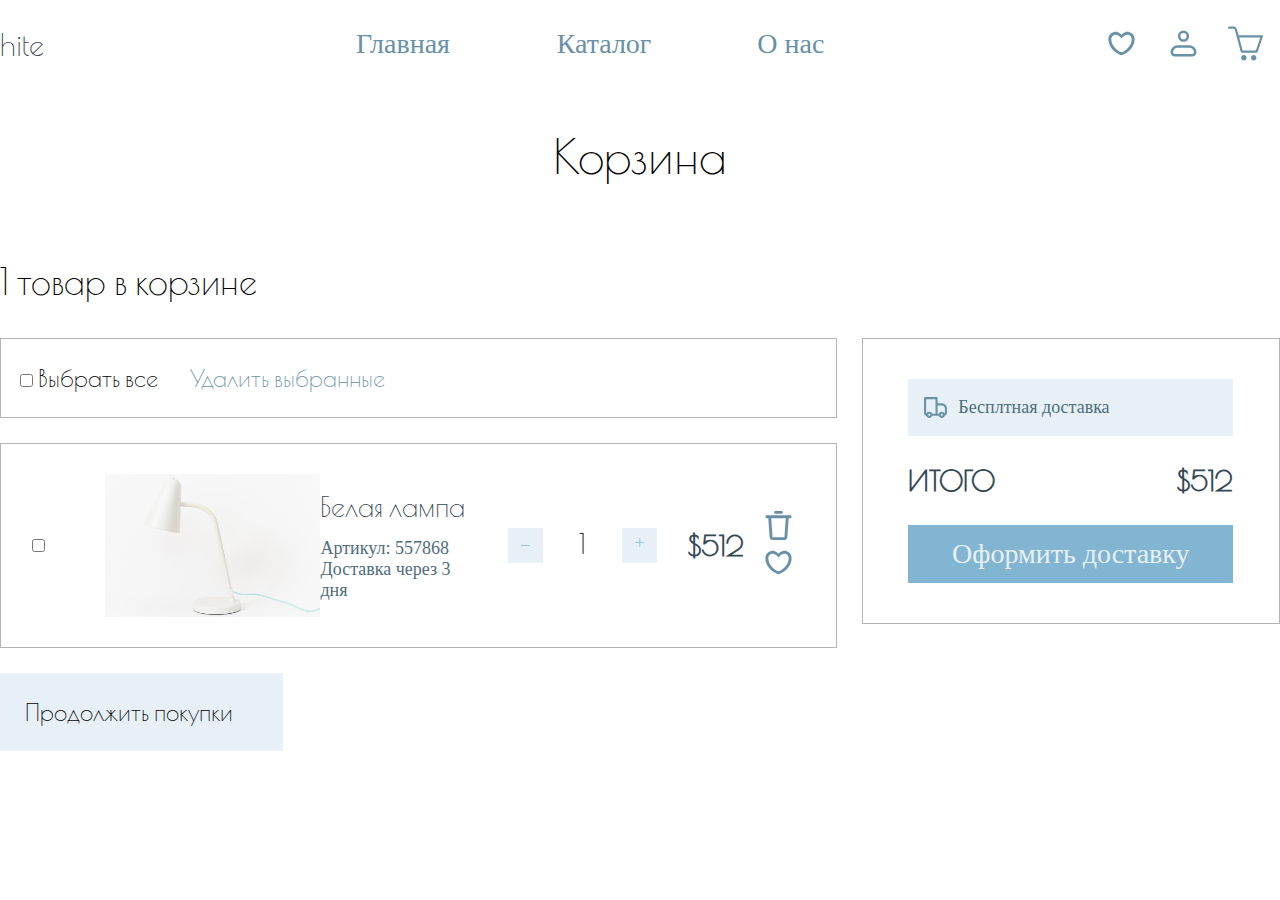
==== basket.html @ a2c5db3a "grid-page" ====
<!DOCTYPE html>
<html lang="en">
<head>
    <meta charset="UTF-8">
    <meta http-equiv="X-UA-Compatible" content="IE=edge">
    <meta name="viewport" content="width=device-width, initial-scale=1.0">
    <title>Корзина товаров - hite</title>
    <link rel="stylesheet" href="styles/basket.css">
    <link rel="preconnect" href="https://fonts.googleapis.com">
    <link rel="preconnect" href="https://fonts.gstatic.com" crossorigin>
    <link href="https://fonts.googleapis.com/css2?family=Poiret+One&display=swap" rel="stylesheet">
    <link rel="preconnect" href="https://fonts.googleapis.com">
    <link rel="preconnect" href="https://fonts.gstatic.com" crossorigin>
    <link href="https://fonts.googleapis.com/css2?family=Open+Sans:ital,wght@0,300..800;1,300..800&family=Poiret+One&display=swap" rel="stylesheet">
</head>
<body>
    <header class="header">
        <div class="header-logo">hite</div>
        <nav class="nav">
            <ul class="nav-list list">
                <li class="nav-list-item list-row"><a  class="link" href="/index.html">Главная</a></li>
                <li class="nav-list-item list-row"><a class="link" href="">Каталог</a></li>
                <li class="nav-list-item list-row"><a class="link" href="">О нас</a></li>
            </ul>
        </nav>
        <div class="header-actions">
            <ul class="actions-list">
                <li class="actions-list-item"><a href="" class="link favorite">
                    <svg xmlns="http://www.w3.org/2000/svg" width="35" height="35" viewBox="0 0 35 35" fill="none">
                        <path fill-rule="evenodd" clip-rule="evenodd" d="M17.5 29.1668C14.2844 28.4668 4.375 22.9835 4.375 13.1252C4.375 11.5948 4.85652 10.1032 5.75136 8.86165C6.6462 7.62013 7.90898 6.69163 9.36084 6.20768C10.8127 5.72373 12.38 5.70885 13.8408 6.16517C15.3016 6.62148 16.5818 7.52585 17.5 8.75016C18.4182 7.52585 19.6984 6.62148 21.1592 6.16517C22.62 5.70885 24.1873 5.72373 25.6392 6.20768C27.091 6.69163 28.3538 7.62013 29.2486 8.86165C30.1435 10.1032 30.625 11.5948 30.625 13.1252C30.625 22.9835 20.7156 28.4668 17.5 29.1668ZM17.5 26.2502C22.05 24.8939 27.7083 19.2429 27.7083 13.1252C27.7083 11.9648 27.2474 10.852 26.4269 10.0316C25.6065 9.2111 24.4937 8.75016 23.3333 8.75016C21.4302 8.75016 19.4862 9.96495 17.5 12.396C15.5138 9.96495 13.5698 8.75016 11.6667 8.75016C10.5063 8.75016 9.39355 9.2111 8.57307 10.0316C7.7526 10.852 7.29167 11.9648 7.29167 13.1252C7.29167 19.2429 12.95 24.8939 17.5 26.2502Z" fill="#6891A7"/>
                    </svg>
                </a>
            </li>
                <li class="actions-list-item"><a href="" class="link account">
                    <svg xmlns="http://www.w3.org/2000/svg" width="35" height="35" viewBox="0 0 35 35" fill="none">
                        <path d="M5.83337 26.2503C5.83337 24.7032 6.44796 23.2195 7.54192 22.1255C8.63588 21.0316 10.1196 20.417 11.6667 20.417H23.3334C24.8805 20.417 26.3642 21.0316 27.4582 22.1255C28.5521 23.2195 29.1667 24.7032 29.1667 26.2503C29.1667 27.0239 28.8594 27.7657 28.3124 28.3127C27.7655 28.8597 27.0236 29.167 26.25 29.167H8.75004C7.97649 29.167 7.23463 28.8597 6.68765 28.3127C6.14066 27.7657 5.83337 27.0239 5.83337 26.2503Z" stroke="#6891A7" stroke-width="2.5" stroke-linejoin="round"/>
                        <path d="M17.5 14.5835C19.9162 14.5835 21.875 12.6247 21.875 10.2085C21.875 7.79225 19.9162 5.8335 17.5 5.8335C15.0838 5.8335 13.125 7.79225 13.125 10.2085C13.125 12.6247 15.0838 14.5835 17.5 14.5835Z" stroke="#6891A7" stroke-width="2.5"/>
                    </svg>
                </a>
            </li>
                <li class="actions-list-item"><a href="" class="link basket">
                    <svg xmlns="http://www.w3.org/2000/svg" width="35" height="35" viewBox="0 0 35 35" fill="none">
                        <g clip-path="url(#clip0_2789_639)">
                          <path d="M34.7149 9.70694C34.6146 9.56445 34.4815 9.44816 34.3269 9.36785C34.1723 9.28753 34.0006 9.24555 33.8263 9.24544H10.6137L8.8566 3.18607C8.16754 0.800058 6.53016 0.54248 5.8586 0.54248H1.17353C0.573027 0.54248 0.0874023 1.02865 0.0874023 1.62857C0.0874023 2.22849 0.573574 2.71463 1.17349 2.71463H5.85802C6.00622 2.71463 6.45849 2.71463 6.76696 3.78049L12.8116 25.9951C12.9428 26.4638 13.3699 26.7875 13.8572 26.7875H28.6217C29.08 26.7875 29.489 26.5004 29.6438 26.0689L34.8479 10.699C34.9676 10.3659 34.9179 9.99514 34.715 9.70694H34.7149ZM27.8573 24.6159H14.6815L11.2242 11.4182H32.2821L27.8573 24.6159ZM25.7032 28.9887C24.1928 28.9887 22.9689 30.2126 22.9689 31.7231C22.9689 33.2335 24.1928 34.4575 25.7032 34.4575C27.2137 34.4575 28.4376 33.2335 28.4376 31.7231C28.4376 30.2126 27.2137 28.9887 25.7032 28.9887ZM15.8595 28.9887C14.349 28.9887 13.1251 30.2126 13.1251 31.7231C13.1251 33.2335 14.349 34.4575 15.8595 34.4575C17.37 34.4575 18.5939 33.2335 18.5939 31.7231C18.5939 30.2126 17.37 28.9887 15.8595 28.9887Z" fill="#6891A7"/>
                        </g>
                        <defs>
                          <clipPath id="clip0_2789_639">
                            <rect width="35" height="35" fill="white"/>
                          </clipPath>
                        </defs>
                      </svg>
                </a>
            </li>
            </ul>
        </div>
    </header>
    <main class="main">
        <section class="main-section">
            <div class="heading">
                <h2 class="h2">Корзина</h2>
            </div>
            <div class="heading-three">
                <h3 class="h3">1 товар в корзине</h3>
            </div>
            <div class="goods-purshace">
                <div class="item">
                    <div class="goods">
                        <div class="select-goods">
                            <label for="checkbox" class="select-checkbox">
                                <input type="checkbox" class="checkbox" name="checkbox">
                                <span class="check-text">Выбрать все</span>
                            </label>
                            <span class="select-remove check-text">Удалить выбранные</span>
                        </div>
                    </div>
                    <div class="purchase">
                        <input type="checkbox" class="checkbox" name="purchase-check">
                        <div class="purchase-info">
                            <img src="/images/9c5d819b-03a4-4a2d-9604-8553ff12343e1x.png" alt="Белая лампа" class="purchase-img">
                            <div class="info-text">
                                <h4 class="h4">Белая лампа</h4>
                                <span class="s-text">Артикул: 557868 <br /> Доставка через 3 дня</span>
                            </div>
                        </div>
                        <div class="quantity-select">
                            <a href="" class="minus">-</a>
                            <span class="quantity">1</span>
                            <a href="" class="plus">+</a>
                        </div>
                        <div class="price-actions">
                            <div class="price">
                                <p class="bold-text">$512</p>
                            </div>
                            <div class="actions">
                                <a class="delete" aria-label="delete-button">
                                    <svg xmlns="http://www.w3.org/2000/svg" width="35" height="35" viewBox="0 0 35 35" fill="none">
                                        <g clip-path="url(#clip0_736_629)">
                                          <path d="M29.1667 7.2915C29.5534 7.2915 29.9244 7.44515 30.1979 7.71864C30.4714 7.99213 30.625 8.36306 30.625 8.74984C30.625 9.13661 30.4714 9.50754 30.1979 9.78103C29.9244 10.0545 29.5534 10.2082 29.1667 10.2082H27.7083L27.704 10.3117L26.3433 29.3736C26.291 30.1094 25.9617 30.7981 25.4218 31.3009C24.882 31.8037 24.1717 32.0832 23.434 32.0832H11.5646C10.8269 32.0832 10.1166 31.8037 9.57671 31.3009C9.03686 30.7981 8.70759 30.1094 8.65521 29.3736L7.29458 10.3132C7.29237 10.2782 7.2914 10.2432 7.29167 10.2082H5.83333C5.44656 10.2082 5.07563 10.0545 4.80214 9.78103C4.52865 9.50754 4.375 9.13661 4.375 8.74984C4.375 8.36306 4.52865 7.99213 4.80214 7.71864C5.07563 7.44515 5.44656 7.2915 5.83333 7.2915H29.1667ZM24.7873 10.2082H10.2127L11.566 29.1665H23.434L24.7873 10.2082ZM20.4167 2.9165C20.8034 2.9165 21.1744 3.07015 21.4479 3.34364C21.7214 3.61713 21.875 3.98806 21.875 4.37484C21.875 4.76161 21.7214 5.13254 21.4479 5.40603C21.1744 5.67953 20.8034 5.83317 20.4167 5.83317H14.5833C14.1966 5.83317 13.8256 5.67953 13.5521 5.40603C13.2786 5.13254 13.125 4.76161 13.125 4.37484C13.125 3.98806 13.2786 3.61713 13.5521 3.34364C13.8256 3.07015 14.1966 2.9165 14.5833 2.9165H20.4167Z" fill="#6891A7"/>
                                        </g>
                                        <defs>
                                          <clipPath id="clip0_736_629">
                                            <rect width="35" height="35" fill="white"/>
                                          </clipPath>
                                        </defs>
                                      </svg>
                                </a>
                                <a class="like" aria-label="save-button">
                                    <svg xmlns="http://www.w3.org/2000/svg" width="35" height="35" viewBox="0 0 35 35" fill="none">
                                        <path fill-rule="evenodd" clip-rule="evenodd" d="M17.5 29.1668C14.2844 28.4668 4.375 22.9835 4.375 13.1252C4.375 11.5948 4.85652 10.1032 5.75136 8.86165C6.6462 7.62013 7.90898 6.69163 9.36084 6.20768C10.8127 5.72373 12.38 5.70885 13.8408 6.16517C15.3016 6.62148 16.5818 7.52585 17.5 8.75016C18.4182 7.52585 19.6984 6.62148 21.1592 6.16517C22.62 5.70885 24.1873 5.72373 25.6392 6.20768C27.091 6.69163 28.3538 7.62013 29.2486 8.86165C30.1435 10.1032 30.625 11.5948 30.625 13.1252C30.625 22.9835 20.7156 28.4668 17.5 29.1668ZM17.5 26.2502C22.05 24.8939 27.7083 19.2429 27.7083 13.1252C27.7083 11.9648 27.2474 10.852 26.4269 10.0316C25.6065 9.2111 24.4937 8.75016 23.3333 8.75016C21.4302 8.75016 19.4862 9.96495 17.5 12.396C15.5138 9.96495 13.5698 8.75016 11.6667 8.75016C10.5063 8.75016 9.39355 9.2111 8.57307 10.0316C7.7526 10.852 7.29167 11.9648 7.29167 13.1252C7.29167 19.2429 12.95 24.8939 17.5 26.2502Z" fill="#6891A7"/>
                                    </svg>
                                </a>
                            </div>
                        </div>
                    </div>
                </div>
                <div class="checkout">
                    <div class="free-ship">
                        <span class="free-ship-icon"></span>
                        <p class="s-text">Бесплтная доставка</p>
                    </div>
                    <div class="price">
                        <p class="bold-text">Итого</p>
                        <p class="bold-text last">$512</p>
                    </div>
                    <div class="checkout-btn button">
                        <button class="checkout-button" type="submit">Оформить доставку</button>
                    </div>
                </div>
            </div>
            <div class="continue-shopping">
                <a href="" class="button link">Продолжить покупки</a>
            </div>
        </section>
    </main>
</body>
</html>
---- styles/basket.css ----
html {
    font-size: 10px;
    -webkit-appearance: none;
    -moz-webkit-apperance: none;
    background-color: #fff;
}

body {
    display: grid;
    place-items: center;
    max-width: 1400px;
    margin: 0 auto;
}

main {
    display: grid;
    width: 100%;
    font-family: "Poiret One";
}

h2 {
    font-size: 4.8rem;
    font-style: normal;
    font-weight: 400;
    line-height: normal;
}

h3 {
    font-size: 3.6rem;
    font-style: normal;
    font-weight: 400;
    line-height: normal;
}

h4 {
    font-size: 2.8rem;
    color: #344854;
    font-weight: 400;
    margin: 0px 0px 15px 0px;
}

.s-text {
    font-family: "Open Sans Condensed";
    font-size: 18px;
    color: #4E6D7D;
}

.bold-text {
    color: #344854;
    font-size: 2.8rem;
    font-weight: 700; 
}

.link {
    text-decoration: none;
    color: #6891A7;
}

.list {
    list-style: none;
}

.header {
    display: grid;
    width: 100%;
    grid-template-columns: 1fr 3fr 1fr;
    grid-gap: 100px;
    justify-content: center;
    align-items: center;
    justify-content: space-between;
}

.header-logo {
    font-family: "Poiret One";
    font-size: 3rem;
    color: #344854;
}

.nav-list {
    display: grid;
    grid-template-columns: 33% 33% 33%;
    font-size: 28px;
    font-family: "Open Sans Condensed";
    font-weight: 300;
    color: #6891A7;
}

.actions-list {
    display: grid;
    grid-template-columns: 1fr 1fr 1fr;
    list-style: none;
    grid-gap: 10px;
}

.main-section {
    display: grid;
    width: 100%;
    grid-template-rows: auto;
}

.heading {
    display: grid;
    justify-content: center;
}

.heading-three {
    display: grid;
    justify-content: start;
    width: 100%;
}

.item {
    display: grid;
    grid-gap: 25px;
    justify-content: start;
}

.goods-purshace {
    display: grid;
    grid-template-columns: 2fr 1fr;
    grid-gap: 25px;
}

.check-text {
    font-size: 24px;
}

.select-remove {
    margin-left: 30px;
    color: #6891A7;
}

.select-goods {
    padding: 25px 15px;
    justify-content: center;
    border: 1px solid #B4B4B4;
}

.purchase {
    display: grid;
    grid-template-columns: 1fr 5fr 2fr 2fr;
    align-items: center;
    border: 1px solid #B4B4B4;
    padding: 30px 0px;
    grid-gap: 30px;
}

.purchase-img {
    max-width: 215px;
}

.purchase-info {
    display: grid;
    grid-template-columns: 1fr 1fr;
    align-items: center;
}

.quantity-select {
    display: grid;
    grid-template-columns: 1fr 2fr 1fr; 
    justify-content: center;
    grid-gap: 20px;
}

.minus, .plus {
    font-size: 2.7rem;
    color: #9BC4DA;
    background-color: #E6F0F6;
    height: 35px;
    width: 35px;
    text-align: center;
    text-decoration: none;
}

.quantity {
    font-size: 2.7rem;
    text-align: center;
}

.price-actions {
    display: grid;
    grid-template-columns: 1fr 1fr;
    align-items: center;
    justify-content: end;
}

.actions {
    display: grid;
    grid-template-columns: 1fr;
}

.checkout {
    display: grid;
    border: 1px solid #B4B4B4;
    justify-content: center;
    align-self: center;
    height: auto;
    align-self: start;
    padding: 40px;
}

.free-ship {
    display: grid;
    grid-template-columns: 1fr 90fr;
    grid-gap: 10px;
    align-items: center;
    background: #E6F0F6;
    width: 325px;
}

.free-ship-icon {
    display: grid;
    background-image: url(../icons/iconamoon_delivery.svg);
    background-size: cover;
    width: 25px;  
    height: 25px; 
    margin-left: 15px;
}

.price {
    display: grid;
    grid-template-columns: 1fr 1fr;
    text-transform: uppercase;
}

.last {
    text-align: end;
}

.checkout-button {
    font-size: 2.8rem;
    font-family: "Open Sans Condensed";
    font-weight: 300;
    width: 325px;
    height: 58px;
    background: #82B5D1;
    color: #E6F0F6;
    border: none;
    cursor: pointer;
}

.checkout-button:hover {
    background-color: #6891A7;
}

.continue-shopping {
    background: #E6F0F6;
    padding: 25px;
    color: black;
    font-size: 2.4rem;
    font-weight: 300;
    max-width: 233px;
    margin-top: 25px;
}

.button {
    color: black;
}
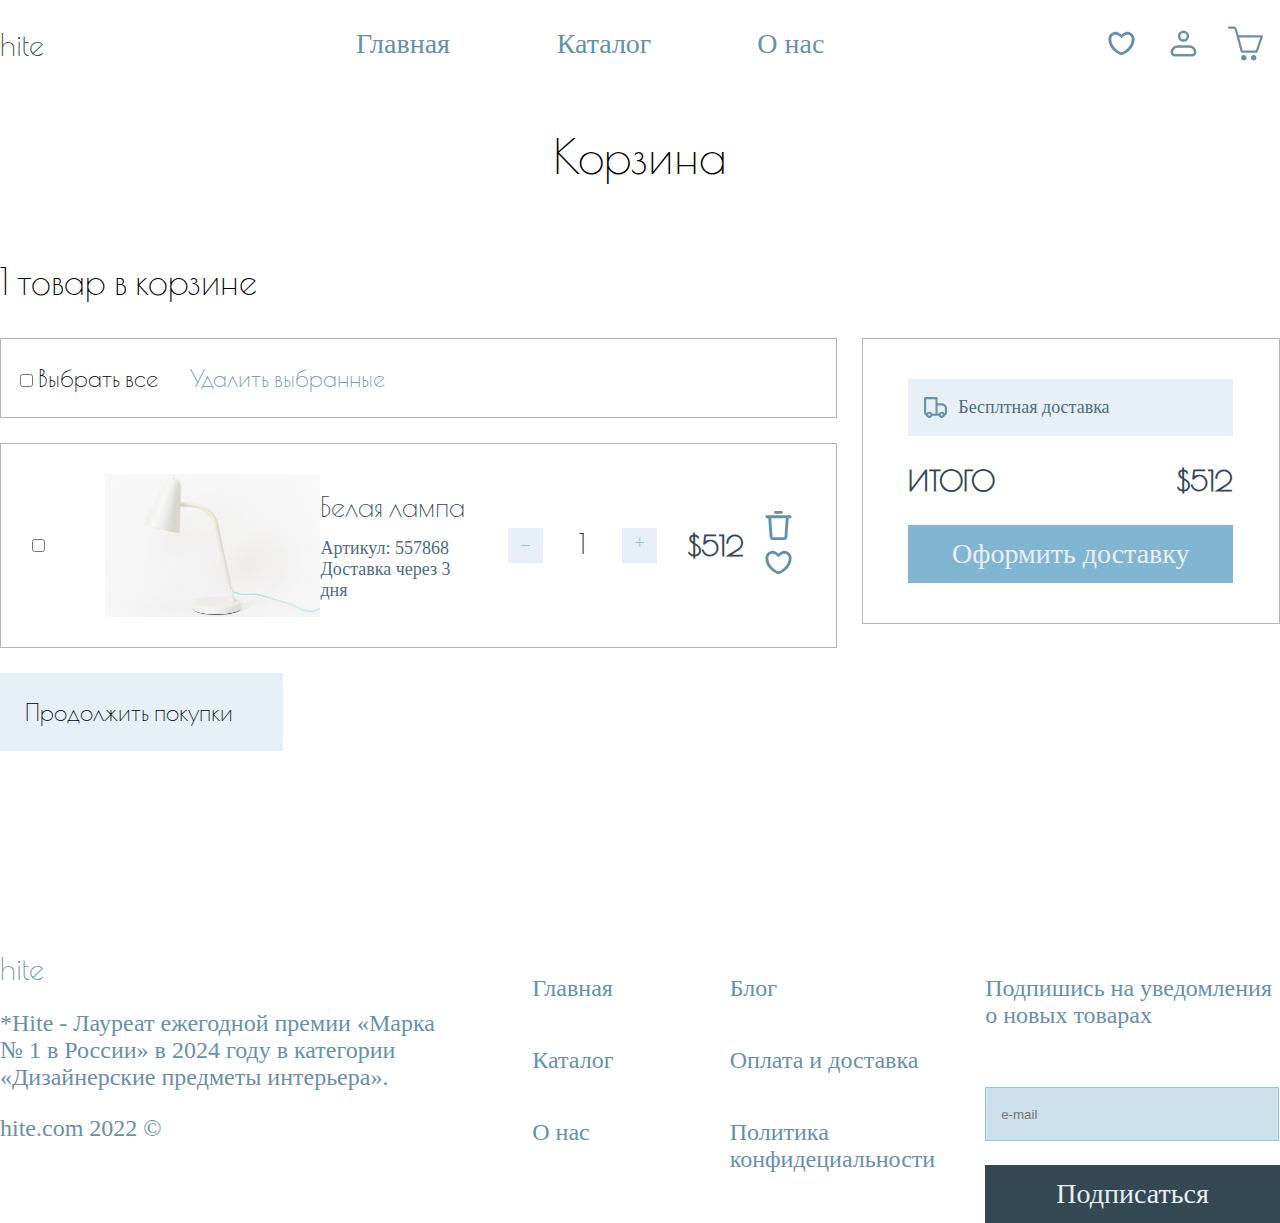
==== commit 5862bd58: "grid-flex-done" ====
--- a/basket.html
+++ b/basket.html
@@ -41,14 +41,14 @@
                 <li class="actions-list-item"><a href="" class="link basket">
                     <svg xmlns="http://www.w3.org/2000/svg" width="35" height="35" viewBox="0 0 35 35" fill="none">
                         <g clip-path="url(#clip0_2789_639)">
-                          <path d="M34.7149 9.70694C34.6146 9.56445 34.4815 9.44816 34.3269 9.36785C34.1723 9.28753 34.0006 9.24555 33.8263 9.24544H10.6137L8.8566 3.18607C8.16754 0.800058 6.53016 0.54248 5.8586 0.54248H1.17353C0.573027 0.54248 0.0874023 1.02865 0.0874023 1.62857C0.0874023 2.22849 0.573574 2.71463 1.17349 2.71463H5.85802C6.00622 2.71463 6.45849 2.71463 6.76696 3.78049L12.8116 25.9951C12.9428 26.4638 13.3699 26.7875 13.8572 26.7875H28.6217C29.08 26.7875 29.489 26.5004 29.6438 26.0689L34.8479 10.699C34.9676 10.3659 34.9179 9.99514 34.715 9.70694H34.7149ZM27.8573 24.6159H14.6815L11.2242 11.4182H32.2821L27.8573 24.6159ZM25.7032 28.9887C24.1928 28.9887 22.9689 30.2126 22.9689 31.7231C22.9689 33.2335 24.1928 34.4575 25.7032 34.4575C27.2137 34.4575 28.4376 33.2335 28.4376 31.7231C28.4376 30.2126 27.2137 28.9887 25.7032 28.9887ZM15.8595 28.9887C14.349 28.9887 13.1251 30.2126 13.1251 31.7231C13.1251 33.2335 14.349 34.4575 15.8595 34.4575C17.37 34.4575 18.5939 33.2335 18.5939 31.7231C18.5939 30.2126 17.37 28.9887 15.8595 28.9887Z" fill="#6891A7"/>
+                        <path d="M34.7149 9.70694C34.6146 9.56445 34.4815 9.44816 34.3269 9.36785C34.1723 9.28753 34.0006 9.24555 33.8263 9.24544H10.6137L8.8566 3.18607C8.16754 0.800058 6.53016 0.54248 5.8586 0.54248H1.17353C0.573027 0.54248 0.0874023 1.02865 0.0874023 1.62857C0.0874023 2.22849 0.573574 2.71463 1.17349 2.71463H5.85802C6.00622 2.71463 6.45849 2.71463 6.76696 3.78049L12.8116 25.9951C12.9428 26.4638 13.3699 26.7875 13.8572 26.7875H28.6217C29.08 26.7875 29.489 26.5004 29.6438 26.0689L34.8479 10.699C34.9676 10.3659 34.9179 9.99514 34.715 9.70694H34.7149ZM27.8573 24.6159H14.6815L11.2242 11.4182H32.2821L27.8573 24.6159ZM25.7032 28.9887C24.1928 28.9887 22.9689 30.2126 22.9689 31.7231C22.9689 33.2335 24.1928 34.4575 25.7032 34.4575C27.2137 34.4575 28.4376 33.2335 28.4376 31.7231C28.4376 30.2126 27.2137 28.9887 25.7032 28.9887ZM15.8595 28.9887C14.349 28.9887 13.1251 30.2126 13.1251 31.7231C13.1251 33.2335 14.349 34.4575 15.8595 34.4575C17.37 34.4575 18.5939 33.2335 18.5939 31.7231C18.5939 30.2126 17.37 28.9887 15.8595 28.9887Z" fill="#6891A7"/>
                         </g>
                         <defs>
-                          <clipPath id="clip0_2789_639">
+                        <clipPath id="clip0_2789_639">
                             <rect width="35" height="35" fill="white"/>
-                          </clipPath>
+                        </clipPath>
                         </defs>
-                      </svg>
+                    </svg>
                 </a>
             </li>
             </ul>
@@ -95,14 +95,14 @@
                                 <a class="delete" aria-label="delete-button">
                                     <svg xmlns="http://www.w3.org/2000/svg" width="35" height="35" viewBox="0 0 35 35" fill="none">
                                         <g clip-path="url(#clip0_736_629)">
-                                          <path d="M29.1667 7.2915C29.5534 7.2915 29.9244 7.44515 30.1979 7.71864C30.4714 7.99213 30.625 8.36306 30.625 8.74984C30.625 9.13661 30.4714 9.50754 30.1979 9.78103C29.9244 10.0545 29.5534 10.2082 29.1667 10.2082H27.7083L27.704 10.3117L26.3433 29.3736C26.291 30.1094 25.9617 30.7981 25.4218 31.3009C24.882 31.8037 24.1717 32.0832 23.434 32.0832H11.5646C10.8269 32.0832 10.1166 31.8037 9.57671 31.3009C9.03686 30.7981 8.70759 30.1094 8.65521 29.3736L7.29458 10.3132C7.29237 10.2782 7.2914 10.2432 7.29167 10.2082H5.83333C5.44656 10.2082 5.07563 10.0545 4.80214 9.78103C4.52865 9.50754 4.375 9.13661 4.375 8.74984C4.375 8.36306 4.52865 7.99213 4.80214 7.71864C5.07563 7.44515 5.44656 7.2915 5.83333 7.2915H29.1667ZM24.7873 10.2082H10.2127L11.566 29.1665H23.434L24.7873 10.2082ZM20.4167 2.9165C20.8034 2.9165 21.1744 3.07015 21.4479 3.34364C21.7214 3.61713 21.875 3.98806 21.875 4.37484C21.875 4.76161 21.7214 5.13254 21.4479 5.40603C21.1744 5.67953 20.8034 5.83317 20.4167 5.83317H14.5833C14.1966 5.83317 13.8256 5.67953 13.5521 5.40603C13.2786 5.13254 13.125 4.76161 13.125 4.37484C13.125 3.98806 13.2786 3.61713 13.5521 3.34364C13.8256 3.07015 14.1966 2.9165 14.5833 2.9165H20.4167Z" fill="#6891A7"/>
+                                        <path d="M29.1667 7.2915C29.5534 7.2915 29.9244 7.44515 30.1979 7.71864C30.4714 7.99213 30.625 8.36306 30.625 8.74984C30.625 9.13661 30.4714 9.50754 30.1979 9.78103C29.9244 10.0545 29.5534 10.2082 29.1667 10.2082H27.7083L27.704 10.3117L26.3433 29.3736C26.291 30.1094 25.9617 30.7981 25.4218 31.3009C24.882 31.8037 24.1717 32.0832 23.434 32.0832H11.5646C10.8269 32.0832 10.1166 31.8037 9.57671 31.3009C9.03686 30.7981 8.70759 30.1094 8.65521 29.3736L7.29458 10.3132C7.29237 10.2782 7.2914 10.2432 7.29167 10.2082H5.83333C5.44656 10.2082 5.07563 10.0545 4.80214 9.78103C4.52865 9.50754 4.375 9.13661 4.375 8.74984C4.375 8.36306 4.52865 7.99213 4.80214 7.71864C5.07563 7.44515 5.44656 7.2915 5.83333 7.2915H29.1667ZM24.7873 10.2082H10.2127L11.566 29.1665H23.434L24.7873 10.2082ZM20.4167 2.9165C20.8034 2.9165 21.1744 3.07015 21.4479 3.34364C21.7214 3.61713 21.875 3.98806 21.875 4.37484C21.875 4.76161 21.7214 5.13254 21.4479 5.40603C21.1744 5.67953 20.8034 5.83317 20.4167 5.83317H14.5833C14.1966 5.83317 13.8256 5.67953 13.5521 5.40603C13.2786 5.13254 13.125 4.76161 13.125 4.37484C13.125 3.98806 13.2786 3.61713 13.5521 3.34364C13.8256 3.07015 14.1966 2.9165 14.5833 2.9165H20.4167Z" fill="#6891A7"/>
                                         </g>
                                         <defs>
-                                          <clipPath id="clip0_736_629">
+                                        <clipPath id="clip0_736_629">
                                             <rect width="35" height="35" fill="white"/>
-                                          </clipPath>
+                                        </clipPath>
                                         </defs>
-                                      </svg>
+                                    </svg>
                                 </a>
                                 <a class="like" aria-label="save-button">
                                     <svg xmlns="http://www.w3.org/2000/svg" width="35" height="35" viewBox="0 0 35 35" fill="none">
@@ -132,5 +132,49 @@
             </div>
         </section>
     </main>
+    <footer class="footer">
+        <section class="footer-section">
+            <div class="footer-first-block">
+                <div class="first-row">
+                    <div class="footer-logo"><a href="" class="footer-first-block-hm-btn link">hite</a></div>
+                    <div class="footer-first-block-info">
+                        <p class="p footer-disc">*Hite - Лауреат ежегодной премии «Марка № 1 в России» в 2024 году в категории «Дизайнерские предметы интерьера».</p>
+                    </div>
+                </div>
+                <div class="second-row">
+                    <div class="footer-first-block-social">
+                        <a href="" class="footer-first-block-social-icon"></a>
+                        <a href="" class="footer-first-block-social-icon"></a>
+                        <a href="" class="footer-first-block-social-icon"></a>
+                        <a href="" class="footer-first-block-social-icon"></a>
+                    </div>
+                    <div class="footer-disc">
+                        hite.com 2022 ©
+                    </div>
+                </div>
+            </div>
+            <div class="second-block">
+                <ul class="scond-block-list list">
+                    <li class="second-block-list-item"><a href="index.html" class="footer-link link">Главная</a></li>
+                    <li class="second-block-list-item"><a href="" class="footer-link link">Каталог</a></li>
+                    <li class="second-block-list-item"><a href="" class="footer-link link">О нас</a></li>
+                </ul>
+            </div>
+            <div class="third-block">
+                <ul class="scond-block-list list">
+                    <li class="second-block-list-item"><a href="" class="footer-link link">Блог</a></li>
+                    <li class="second-block-list-item"><a href="" class="footer-link link">Оплата и доставка</a></li>
+                    <li class="second-block-list-item"><a href="" class="footer-link link">Политика конфидециальности</a></li>
+                </ul>
+            </div>
+            <div class="forth-block">
+                <p class="p footer-disc">Подпишись на уведомления о новых товарах</p>
+                <form action="" class="footer-form">
+                    <input type="email" placeholder="e-mail" class="footer-input">
+                    <button type="submit" class="def-btn footer-btn">Подписаться</button>
+                </form>
+            </div>
+        </section>
+    </footer>
 </body>
-</html>+</html> --- a/styles/basket.css
+++ b/styles/basket.css
@@ -255,4 +255,77 @@
 
 .button {
     color: black;
+}
+
+.footer-section {
+    display: grid;
+    grid-template-columns: 3fr 1fr 1fr 2fr;
+    grid-gap: 50px;
+}
+
+.footer-first-block-hm-btn {
+    font-family: "Poiret One";
+    font-size: 30px;
+    font-weight: 400;
+    line-height: normal;
+    font-style: normal;
+}
+
+.footer-disc {
+    font-family: "Open Sans Condensed";
+    font-style: normal;
+    font-weight: 300;
+    line-height: normal;
+    font-size: 24px;
+    color: #6891A7;
+}
+
+.scond-block-list {
+    display: grid;
+    grid-template-rows: auto;
+    grid-gap: 45px;
+    font-family: "Open Sans Condensed";
+    font-style: normal;
+    font-weight: 300;
+    line-height: normal;
+    font-size: 24px;
+}
+
+.footer-input {
+    width: calc(100% - 20px);
+    height: 50px;
+    border: 1px solid #9BC4DA;
+    background: #CDE1ED;
+    color: #82B5D1;
+    padding-left: 15px;
+}
+
+.forth-block {
+    display: grid;
+    grid-template-rows: 1fr 1fr;
+}
+
+.footer-form {
+    display: grid;
+    grid-template-rows: 1fr 1fr;
+    grid-gap: 20px;
+}
+
+.footer-btn {
+    width: 100%;
+    border: none;
+    background-color: #344854; 
+    color: #E6F0F6;
+    font-family: "Open Sans Condensed";
+    font-family: "Open Sans Condensed";
+    font-style: normal;
+    font-weight: 300;
+    line-height: normal;
+    font-size: 28px;
+    border: none;
+    height: 58px;
+}
+
+.footer {
+    margin-top: 200px;
 }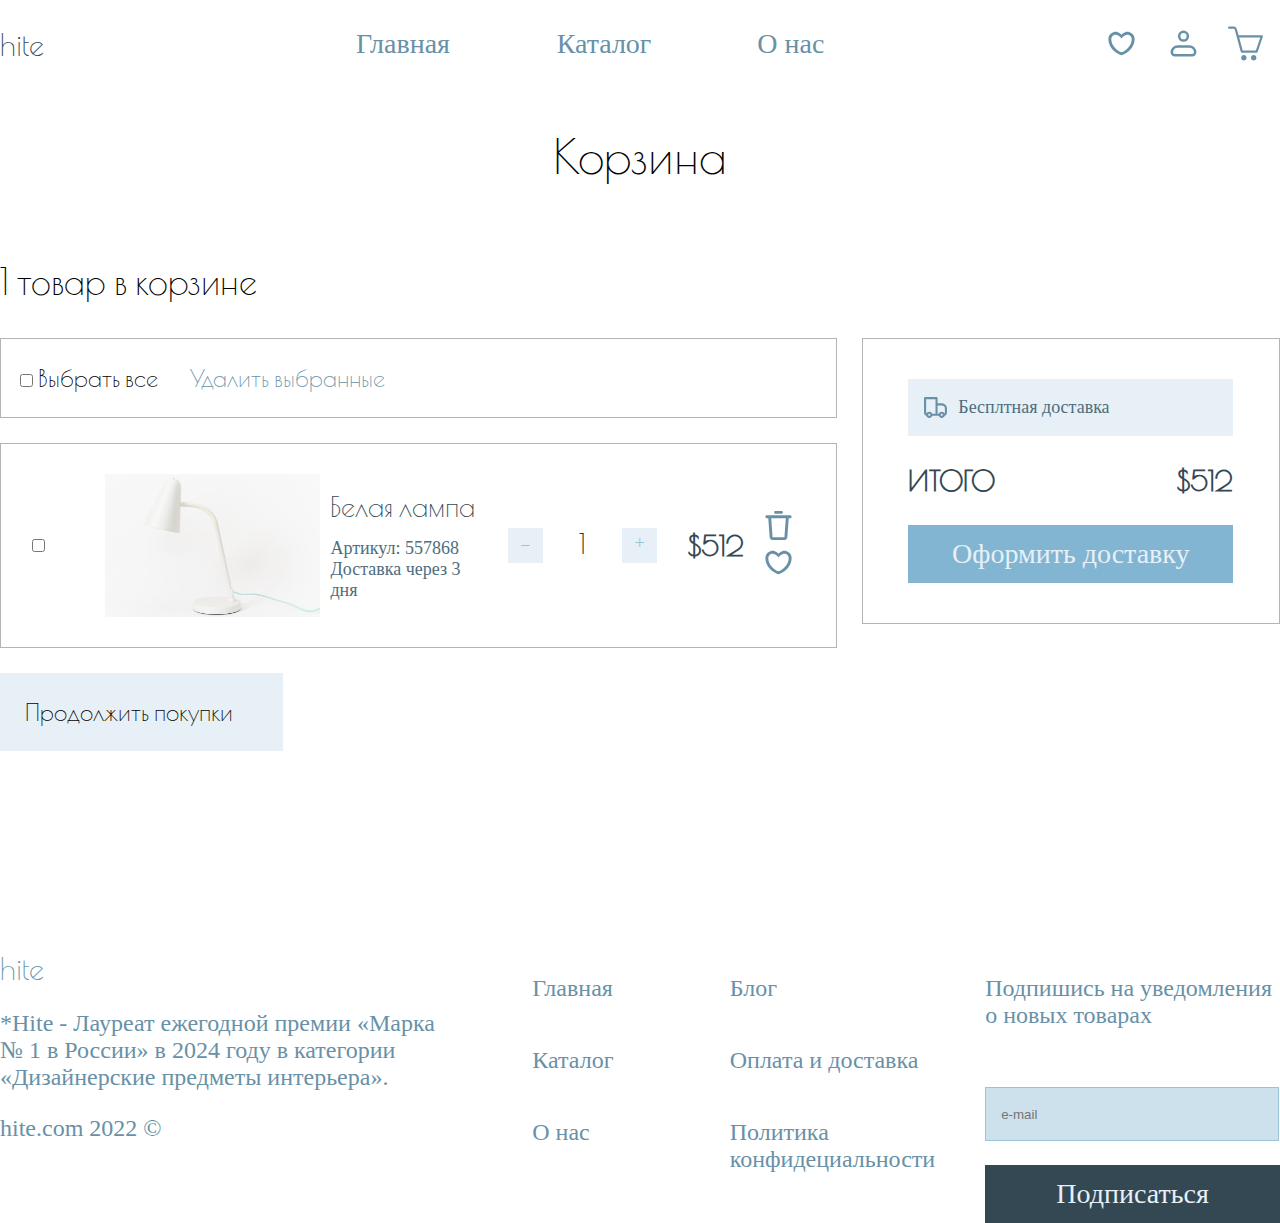
==== commit 3184c763: "final" ====
--- a/basket.html
+++ b/basket.html
@@ -1,180 +1,274 @@
 <!DOCTYPE html>
 <html lang="en">
-<head>
-    <meta charset="UTF-8">
-    <meta http-equiv="X-UA-Compatible" content="IE=edge">
-    <meta name="viewport" content="width=device-width, initial-scale=1.0">
+  <head>
+    <meta charset="UTF-8" />
+    <meta http-equiv="X-UA-Compatible" content="IE=edge" />
+    <meta name="viewport" content="width=device-width, initial-scale=1.0" />
     <title>Корзина товаров - hite</title>
-    <link rel="stylesheet" href="styles/basket.css">
-    <link rel="preconnect" href="https://fonts.googleapis.com">
-    <link rel="preconnect" href="https://fonts.gstatic.com" crossorigin>
-    <link href="https://fonts.googleapis.com/css2?family=Poiret+One&display=swap" rel="stylesheet">
-    <link rel="preconnect" href="https://fonts.googleapis.com">
-    <link rel="preconnect" href="https://fonts.gstatic.com" crossorigin>
-    <link href="https://fonts.googleapis.com/css2?family=Open+Sans:ital,wght@0,300..800;1,300..800&family=Poiret+One&display=swap" rel="stylesheet">
-</head>
-<body>
+    <link rel="stylesheet" href="styles/basket.css" />
+    <link rel="preconnect" href="https://fonts.googleapis.com" />
+    <link rel="preconnect" href="https://fonts.gstatic.com" crossorigin />
+    <link
+      href="https://fonts.googleapis.com/css2?family=Poiret+One&display=swap"
+      rel="stylesheet"
+    />
+    <link rel="preconnect" href="https://fonts.googleapis.com" />
+    <link rel="preconnect" href="https://fonts.gstatic.com" crossorigin />
+    <link
+      href="https://fonts.googleapis.com/css2?family=Open+Sans:ital,wght@0,300..800;1,300..800&family=Poiret+One&display=swap"
+      rel="stylesheet"
+    />
+  </head>
+  <body>
     <header class="header">
-        <div class="header-logo">hite</div>
-        <nav class="nav">
-            <ul class="nav-list list">
-                <li class="nav-list-item list-row"><a  class="link" href="/index.html">Главная</a></li>
-                <li class="nav-list-item list-row"><a class="link" href="">Каталог</a></li>
-                <li class="nav-list-item list-row"><a class="link" href="">О нас</a></li>
-            </ul>
-        </nav>
-        <div class="header-actions">
-            <ul class="actions-list">
-                <li class="actions-list-item"><a href="" class="link favorite">
-                    <svg xmlns="http://www.w3.org/2000/svg" width="35" height="35" viewBox="0 0 35 35" fill="none">
-                        <path fill-rule="evenodd" clip-rule="evenodd" d="M17.5 29.1668C14.2844 28.4668 4.375 22.9835 4.375 13.1252C4.375 11.5948 4.85652 10.1032 5.75136 8.86165C6.6462 7.62013 7.90898 6.69163 9.36084 6.20768C10.8127 5.72373 12.38 5.70885 13.8408 6.16517C15.3016 6.62148 16.5818 7.52585 17.5 8.75016C18.4182 7.52585 19.6984 6.62148 21.1592 6.16517C22.62 5.70885 24.1873 5.72373 25.6392 6.20768C27.091 6.69163 28.3538 7.62013 29.2486 8.86165C30.1435 10.1032 30.625 11.5948 30.625 13.1252C30.625 22.9835 20.7156 28.4668 17.5 29.1668ZM17.5 26.2502C22.05 24.8939 27.7083 19.2429 27.7083 13.1252C27.7083 11.9648 27.2474 10.852 26.4269 10.0316C25.6065 9.2111 24.4937 8.75016 23.3333 8.75016C21.4302 8.75016 19.4862 9.96495 17.5 12.396C15.5138 9.96495 13.5698 8.75016 11.6667 8.75016C10.5063 8.75016 9.39355 9.2111 8.57307 10.0316C7.7526 10.852 7.29167 11.9648 7.29167 13.1252C7.29167 19.2429 12.95 24.8939 17.5 26.2502Z" fill="#6891A7"/>
-                    </svg>
-                </a>
-            </li>
-                <li class="actions-list-item"><a href="" class="link account">
-                    <svg xmlns="http://www.w3.org/2000/svg" width="35" height="35" viewBox="0 0 35 35" fill="none">
-                        <path d="M5.83337 26.2503C5.83337 24.7032 6.44796 23.2195 7.54192 22.1255C8.63588 21.0316 10.1196 20.417 11.6667 20.417H23.3334C24.8805 20.417 26.3642 21.0316 27.4582 22.1255C28.5521 23.2195 29.1667 24.7032 29.1667 26.2503C29.1667 27.0239 28.8594 27.7657 28.3124 28.3127C27.7655 28.8597 27.0236 29.167 26.25 29.167H8.75004C7.97649 29.167 7.23463 28.8597 6.68765 28.3127C6.14066 27.7657 5.83337 27.0239 5.83337 26.2503Z" stroke="#6891A7" stroke-width="2.5" stroke-linejoin="round"/>
-                        <path d="M17.5 14.5835C19.9162 14.5835 21.875 12.6247 21.875 10.2085C21.875 7.79225 19.9162 5.8335 17.5 5.8335C15.0838 5.8335 13.125 7.79225 13.125 10.2085C13.125 12.6247 15.0838 14.5835 17.5 14.5835Z" stroke="#6891A7" stroke-width="2.5"/>
-                    </svg>
-                </a>
-            </li>
-                <li class="actions-list-item"><a href="" class="link basket">
-                    <svg xmlns="http://www.w3.org/2000/svg" width="35" height="35" viewBox="0 0 35 35" fill="none">
-                        <g clip-path="url(#clip0_2789_639)">
-                        <path d="M34.7149 9.70694C34.6146 9.56445 34.4815 9.44816 34.3269 9.36785C34.1723 9.28753 34.0006 9.24555 33.8263 9.24544H10.6137L8.8566 3.18607C8.16754 0.800058 6.53016 0.54248 5.8586 0.54248H1.17353C0.573027 0.54248 0.0874023 1.02865 0.0874023 1.62857C0.0874023 2.22849 0.573574 2.71463 1.17349 2.71463H5.85802C6.00622 2.71463 6.45849 2.71463 6.76696 3.78049L12.8116 25.9951C12.9428 26.4638 13.3699 26.7875 13.8572 26.7875H28.6217C29.08 26.7875 29.489 26.5004 29.6438 26.0689L34.8479 10.699C34.9676 10.3659 34.9179 9.99514 34.715 9.70694H34.7149ZM27.8573 24.6159H14.6815L11.2242 11.4182H32.2821L27.8573 24.6159ZM25.7032 28.9887C24.1928 28.9887 22.9689 30.2126 22.9689 31.7231C22.9689 33.2335 24.1928 34.4575 25.7032 34.4575C27.2137 34.4575 28.4376 33.2335 28.4376 31.7231C28.4376 30.2126 27.2137 28.9887 25.7032 28.9887ZM15.8595 28.9887C14.349 28.9887 13.1251 30.2126 13.1251 31.7231C13.1251 33.2335 14.349 34.4575 15.8595 34.4575C17.37 34.4575 18.5939 33.2335 18.5939 31.7231C18.5939 30.2126 17.37 28.9887 15.8595 28.9887Z" fill="#6891A7"/>
-                        </g>
-                        <defs>
-                        <clipPath id="clip0_2789_639">
-                            <rect width="35" height="35" fill="white"/>
-                        </clipPath>
-                        </defs>
-                    </svg>
-                </a>
-            </li>
-            </ul>
-        </div>
+      <div class="header-logo">hite</div>
+      <nav class="nav">
+        <ul class="nav-list list">
+          <li class="nav-list-item list-row">
+            <a class="link" href="/index.html">Главная</a>
+          </li>
+          <li class="nav-list-item list-row">
+            <a class="link" href="">Каталог</a>
+          </li>
+          <li class="nav-list-item list-row">
+            <a class="link" href="">О нас</a>
+          </li>
+        </ul>
+      </nav>
+      <div class="header-actions">
+        <ul class="actions-list">
+          <li class="actions-list-item">
+            <a href="" class="link favorite">
+              <svg
+                xmlns="http://www.w3.org/2000/svg"
+                width="35"
+                height="35"
+                viewBox="0 0 35 35"
+                fill="none"
+              >
+                <path
+                  fill-rule="evenodd"
+                  clip-rule="evenodd"
+                  d="M17.5 29.1668C14.2844 28.4668 4.375 22.9835 4.375 13.1252C4.375 11.5948 4.85652 10.1032 5.75136 8.86165C6.6462 7.62013 7.90898 6.69163 9.36084 6.20768C10.8127 5.72373 12.38 5.70885 13.8408 6.16517C15.3016 6.62148 16.5818 7.52585 17.5 8.75016C18.4182 7.52585 19.6984 6.62148 21.1592 6.16517C22.62 5.70885 24.1873 5.72373 25.6392 6.20768C27.091 6.69163 28.3538 7.62013 29.2486 8.86165C30.1435 10.1032 30.625 11.5948 30.625 13.1252C30.625 22.9835 20.7156 28.4668 17.5 29.1668ZM17.5 26.2502C22.05 24.8939 27.7083 19.2429 27.7083 13.1252C27.7083 11.9648 27.2474 10.852 26.4269 10.0316C25.6065 9.2111 24.4937 8.75016 23.3333 8.75016C21.4302 8.75016 19.4862 9.96495 17.5 12.396C15.5138 9.96495 13.5698 8.75016 11.6667 8.75016C10.5063 8.75016 9.39355 9.2111 8.57307 10.0316C7.7526 10.852 7.29167 11.9648 7.29167 13.1252C7.29167 19.2429 12.95 24.8939 17.5 26.2502Z"
+                  fill="#6891A7"
+                />
+              </svg>
+            </a>
+          </li>
+          <li class="actions-list-item">
+            <a href="" class="link account">
+              <svg
+                xmlns="http://www.w3.org/2000/svg"
+                width="35"
+                height="35"
+                viewBox="0 0 35 35"
+                fill="none"
+              >
+                <path
+                  d="M5.83337 26.2503C5.83337 24.7032 6.44796 23.2195 7.54192 22.1255C8.63588 21.0316 10.1196 20.417 11.6667 20.417H23.3334C24.8805 20.417 26.3642 21.0316 27.4582 22.1255C28.5521 23.2195 29.1667 24.7032 29.1667 26.2503C29.1667 27.0239 28.8594 27.7657 28.3124 28.3127C27.7655 28.8597 27.0236 29.167 26.25 29.167H8.75004C7.97649 29.167 7.23463 28.8597 6.68765 28.3127C6.14066 27.7657 5.83337 27.0239 5.83337 26.2503Z"
+                  stroke="#6891A7"
+                  stroke-width="2.5"
+                  stroke-linejoin="round"
+                />
+                <path
+                  d="M17.5 14.5835C19.9162 14.5835 21.875 12.6247 21.875 10.2085C21.875 7.79225 19.9162 5.8335 17.5 5.8335C15.0838 5.8335 13.125 7.79225 13.125 10.2085C13.125 12.6247 15.0838 14.5835 17.5 14.5835Z"
+                  stroke="#6891A7"
+                  stroke-width="2.5"
+                />
+              </svg>
+            </a>
+          </li>
+          <li class="actions-list-item">
+            <a href="" class="link basket">
+              <svg
+                xmlns="http://www.w3.org/2000/svg"
+                width="35"
+                height="35"
+                viewBox="0 0 35 35"
+                fill="none"
+              >
+                <g clip-path="url(#clip0_2789_639)">
+                  <path
+                    d="M34.7149 9.70694C34.6146 9.56445 34.4815 9.44816 34.3269 9.36785C34.1723 9.28753 34.0006 9.24555 33.8263 9.24544H10.6137L8.8566 3.18607C8.16754 0.800058 6.53016 0.54248 5.8586 0.54248H1.17353C0.573027 0.54248 0.0874023 1.02865 0.0874023 1.62857C0.0874023 2.22849 0.573574 2.71463 1.17349 2.71463H5.85802C6.00622 2.71463 6.45849 2.71463 6.76696 3.78049L12.8116 25.9951C12.9428 26.4638 13.3699 26.7875 13.8572 26.7875H28.6217C29.08 26.7875 29.489 26.5004 29.6438 26.0689L34.8479 10.699C34.9676 10.3659 34.9179 9.99514 34.715 9.70694H34.7149ZM27.8573 24.6159H14.6815L11.2242 11.4182H32.2821L27.8573 24.6159ZM25.7032 28.9887C24.1928 28.9887 22.9689 30.2126 22.9689 31.7231C22.9689 33.2335 24.1928 34.4575 25.7032 34.4575C27.2137 34.4575 28.4376 33.2335 28.4376 31.7231C28.4376 30.2126 27.2137 28.9887 25.7032 28.9887ZM15.8595 28.9887C14.349 28.9887 13.1251 30.2126 13.1251 31.7231C13.1251 33.2335 14.349 34.4575 15.8595 34.4575C17.37 34.4575 18.5939 33.2335 18.5939 31.7231C18.5939 30.2126 17.37 28.9887 15.8595 28.9887Z"
+                    fill="#6891A7"
+                  />
+                </g>
+                <defs>
+                  <clipPath id="clip0_2789_639">
+                    <rect width="35" height="35" fill="white" />
+                  </clipPath>
+                </defs>
+              </svg>
+            </a>
+          </li>
+        </ul>
+      </div>
     </header>
     <main class="main">
-        <section class="main-section">
-            <div class="heading">
-                <h2 class="h2">Корзина</h2>
-            </div>
-            <div class="heading-three">
-                <h3 class="h3">1 товар в корзине</h3>
-            </div>
-            <div class="goods-purshace">
-                <div class="item">
-                    <div class="goods">
-                        <div class="select-goods">
-                            <label for="checkbox" class="select-checkbox">
-                                <input type="checkbox" class="checkbox" name="checkbox">
-                                <span class="check-text">Выбрать все</span>
-                            </label>
-                            <span class="select-remove check-text">Удалить выбранные</span>
-                        </div>
-                    </div>
-                    <div class="purchase">
-                        <input type="checkbox" class="checkbox" name="purchase-check">
-                        <div class="purchase-info">
-                            <img src="/images/9c5d819b-03a4-4a2d-9604-8553ff12343e1x.png" alt="Белая лампа" class="purchase-img">
-                            <div class="info-text">
-                                <h4 class="h4">Белая лампа</h4>
-                                <span class="s-text">Артикул: 557868 <br /> Доставка через 3 дня</span>
-                            </div>
-                        </div>
-                        <div class="quantity-select">
-                            <a href="" class="minus">-</a>
-                            <span class="quantity">1</span>
-                            <a href="" class="plus">+</a>
-                        </div>
-                        <div class="price-actions">
-                            <div class="price">
-                                <p class="bold-text">$512</p>
-                            </div>
-                            <div class="actions">
-                                <a class="delete" aria-label="delete-button">
-                                    <svg xmlns="http://www.w3.org/2000/svg" width="35" height="35" viewBox="0 0 35 35" fill="none">
-                                        <g clip-path="url(#clip0_736_629)">
-                                        <path d="M29.1667 7.2915C29.5534 7.2915 29.9244 7.44515 30.1979 7.71864C30.4714 7.99213 30.625 8.36306 30.625 8.74984C30.625 9.13661 30.4714 9.50754 30.1979 9.78103C29.9244 10.0545 29.5534 10.2082 29.1667 10.2082H27.7083L27.704 10.3117L26.3433 29.3736C26.291 30.1094 25.9617 30.7981 25.4218 31.3009C24.882 31.8037 24.1717 32.0832 23.434 32.0832H11.5646C10.8269 32.0832 10.1166 31.8037 9.57671 31.3009C9.03686 30.7981 8.70759 30.1094 8.65521 29.3736L7.29458 10.3132C7.29237 10.2782 7.2914 10.2432 7.29167 10.2082H5.83333C5.44656 10.2082 5.07563 10.0545 4.80214 9.78103C4.52865 9.50754 4.375 9.13661 4.375 8.74984C4.375 8.36306 4.52865 7.99213 4.80214 7.71864C5.07563 7.44515 5.44656 7.2915 5.83333 7.2915H29.1667ZM24.7873 10.2082H10.2127L11.566 29.1665H23.434L24.7873 10.2082ZM20.4167 2.9165C20.8034 2.9165 21.1744 3.07015 21.4479 3.34364C21.7214 3.61713 21.875 3.98806 21.875 4.37484C21.875 4.76161 21.7214 5.13254 21.4479 5.40603C21.1744 5.67953 20.8034 5.83317 20.4167 5.83317H14.5833C14.1966 5.83317 13.8256 5.67953 13.5521 5.40603C13.2786 5.13254 13.125 4.76161 13.125 4.37484C13.125 3.98806 13.2786 3.61713 13.5521 3.34364C13.8256 3.07015 14.1966 2.9165 14.5833 2.9165H20.4167Z" fill="#6891A7"/>
-                                        </g>
-                                        <defs>
-                                        <clipPath id="clip0_736_629">
-                                            <rect width="35" height="35" fill="white"/>
-                                        </clipPath>
-                                        </defs>
-                                    </svg>
-                                </a>
-                                <a class="like" aria-label="save-button">
-                                    <svg xmlns="http://www.w3.org/2000/svg" width="35" height="35" viewBox="0 0 35 35" fill="none">
-                                        <path fill-rule="evenodd" clip-rule="evenodd" d="M17.5 29.1668C14.2844 28.4668 4.375 22.9835 4.375 13.1252C4.375 11.5948 4.85652 10.1032 5.75136 8.86165C6.6462 7.62013 7.90898 6.69163 9.36084 6.20768C10.8127 5.72373 12.38 5.70885 13.8408 6.16517C15.3016 6.62148 16.5818 7.52585 17.5 8.75016C18.4182 7.52585 19.6984 6.62148 21.1592 6.16517C22.62 5.70885 24.1873 5.72373 25.6392 6.20768C27.091 6.69163 28.3538 7.62013 29.2486 8.86165C30.1435 10.1032 30.625 11.5948 30.625 13.1252C30.625 22.9835 20.7156 28.4668 17.5 29.1668ZM17.5 26.2502C22.05 24.8939 27.7083 19.2429 27.7083 13.1252C27.7083 11.9648 27.2474 10.852 26.4269 10.0316C25.6065 9.2111 24.4937 8.75016 23.3333 8.75016C21.4302 8.75016 19.4862 9.96495 17.5 12.396C15.5138 9.96495 13.5698 8.75016 11.6667 8.75016C10.5063 8.75016 9.39355 9.2111 8.57307 10.0316C7.7526 10.852 7.29167 11.9648 7.29167 13.1252C7.29167 19.2429 12.95 24.8939 17.5 26.2502Z" fill="#6891A7"/>
-                                    </svg>
-                                </a>
-                            </div>
-                        </div>
-                    </div>
+      <div class="main-section">
+        <div class="heading">
+          <h2 class="h2">Корзина</h2>
+        </div>
+        <div class="heading-three">
+          <h3 class="h3">1 товар в корзине</h3>
+        </div>
+        <div class="goods-purshace">
+          <div class="item">
+            <div class="goods">
+              <div class="select-goods">
+                <label for="checkbox" class="select-checkbox">
+                  <input type="checkbox" class="checkbox" id="checkbox" />
+                  <span class="check-text">Выбрать все</span>
+                </label>
+                <span class="select-remove check-text">Удалить выбранные</span>
+              </div>
+            </div>
+            <div class="purchase">
+              <input type="checkbox" class="checkbox" id="checkbox-two" />
+              <div class="purchase-info">
+                <img
+                  src="/images/white-lamp.png"
+                  alt="Белая лампа"
+                  class="purchase-img"
+                />
+                <div class="info-text">
+                  <h4 class="h4">Белая лампа</h4>
+                  <span class="s-text"
+                    >Артикул: 557868 <br />
+                    Доставка через 3 дня</span
+                  >
                 </div>
-                <div class="checkout">
-                    <div class="free-ship">
-                        <span class="free-ship-icon"></span>
-                        <p class="s-text">Бесплтная доставка</p>
-                    </div>
-                    <div class="price">
-                        <p class="bold-text">Итого</p>
-                        <p class="bold-text last">$512</p>
-                    </div>
-                    <div class="checkout-btn button">
-                        <button class="checkout-button" type="submit">Оформить доставку</button>
-                    </div>
+              </div>
+              <div class="quantity-select">
+                <a href="" class="minus">-</a>
+                <span class="quantity">1</span>
+                <a href="" class="plus">+</a>
+              </div>
+              <div class="price-actions">
+                <div class="price">
+                  <p class="bold-text">$512</p>
                 </div>
-            </div>
-            <div class="continue-shopping">
-                <a href="" class="button link">Продолжить покупки</a>
-            </div>
-        </section>
+                <div class="actions">
+                  <a class="delete" aria-label="delete-button">
+                    <svg
+                      xmlns="http://www.w3.org/2000/svg"
+                      width="35"
+                      height="35"
+                      viewBox="0 0 35 35"
+                      fill="none"
+                    >
+                      <g clip-path="url(#clip0_736_629)">
+                        <path
+                          d="M29.1667 7.2915C29.5534 7.2915 29.9244 7.44515 30.1979 7.71864C30.4714 7.99213 30.625 8.36306 30.625 8.74984C30.625 9.13661 30.4714 9.50754 30.1979 9.78103C29.9244 10.0545 29.5534 10.2082 29.1667 10.2082H27.7083L27.704 10.3117L26.3433 29.3736C26.291 30.1094 25.9617 30.7981 25.4218 31.3009C24.882 31.8037 24.1717 32.0832 23.434 32.0832H11.5646C10.8269 32.0832 10.1166 31.8037 9.57671 31.3009C9.03686 30.7981 8.70759 30.1094 8.65521 29.3736L7.29458 10.3132C7.29237 10.2782 7.2914 10.2432 7.29167 10.2082H5.83333C5.44656 10.2082 5.07563 10.0545 4.80214 9.78103C4.52865 9.50754 4.375 9.13661 4.375 8.74984C4.375 8.36306 4.52865 7.99213 4.80214 7.71864C5.07563 7.44515 5.44656 7.2915 5.83333 7.2915H29.1667ZM24.7873 10.2082H10.2127L11.566 29.1665H23.434L24.7873 10.2082ZM20.4167 2.9165C20.8034 2.9165 21.1744 3.07015 21.4479 3.34364C21.7214 3.61713 21.875 3.98806 21.875 4.37484C21.875 4.76161 21.7214 5.13254 21.4479 5.40603C21.1744 5.67953 20.8034 5.83317 20.4167 5.83317H14.5833C14.1966 5.83317 13.8256 5.67953 13.5521 5.40603C13.2786 5.13254 13.125 4.76161 13.125 4.37484C13.125 3.98806 13.2786 3.61713 13.5521 3.34364C13.8256 3.07015 14.1966 2.9165 14.5833 2.9165H20.4167Z"
+                          fill="#6891A7"
+                        />
+                      </g>
+                      <defs>
+                        <clipPath id="clip0_736_629">
+                          <rect width="35" height="35" fill="white" />
+                        </clipPath>
+                      </defs>
+                    </svg>
+                  </a>
+                  <a class="like" aria-label="save-button">
+                    <svg
+                      xmlns="http://www.w3.org/2000/svg"
+                      width="35"
+                      height="35"
+                      viewBox="0 0 35 35"
+                      fill="none"
+                    >
+                      <path
+                        fill-rule="evenodd"
+                        clip-rule="evenodd"
+                        d="M17.5 29.1668C14.2844 28.4668 4.375 22.9835 4.375 13.1252C4.375 11.5948 4.85652 10.1032 5.75136 8.86165C6.6462 7.62013 7.90898 6.69163 9.36084 6.20768C10.8127 5.72373 12.38 5.70885 13.8408 6.16517C15.3016 6.62148 16.5818 7.52585 17.5 8.75016C18.4182 7.52585 19.6984 6.62148 21.1592 6.16517C22.62 5.70885 24.1873 5.72373 25.6392 6.20768C27.091 6.69163 28.3538 7.62013 29.2486 8.86165C30.1435 10.1032 30.625 11.5948 30.625 13.1252C30.625 22.9835 20.7156 28.4668 17.5 29.1668ZM17.5 26.2502C22.05 24.8939 27.7083 19.2429 27.7083 13.1252C27.7083 11.9648 27.2474 10.852 26.4269 10.0316C25.6065 9.2111 24.4937 8.75016 23.3333 8.75016C21.4302 8.75016 19.4862 9.96495 17.5 12.396C15.5138 9.96495 13.5698 8.75016 11.6667 8.75016C10.5063 8.75016 9.39355 9.2111 8.57307 10.0316C7.7526 10.852 7.29167 11.9648 7.29167 13.1252C7.29167 19.2429 12.95 24.8939 17.5 26.2502Z"
+                        fill="#6891A7"
+                      />
+                    </svg>
+                  </a>
+                </div>
+              </div>
+            </div>
+          </div>
+          <div class="checkout">
+            <div class="free-ship">
+              <span class="free-ship-icon"></span>
+              <p class="s-text">Бесплтная доставка</p>
+            </div>
+            <div class="price">
+              <p class="bold-text">Итого</p>
+              <p class="bold-text last">$512</p>
+            </div>
+            <div class="checkout-btn button">
+              <button class="checkout-button" type="submit">
+                Оформить доставку
+              </button>
+            </div>
+          </div>
+        </div>
+        <a href="/index.html" class="button link continue-shopping">Продолжить покупки</a>
+    </div>
     </main>
     <footer class="footer">
-        <section class="footer-section">
-            <div class="footer-first-block">
-                <div class="first-row">
-                    <div class="footer-logo"><a href="" class="footer-first-block-hm-btn link">hite</a></div>
-                    <div class="footer-first-block-info">
-                        <p class="p footer-disc">*Hite - Лауреат ежегодной премии «Марка № 1 в России» в 2024 году в категории «Дизайнерские предметы интерьера».</p>
-                    </div>
-                </div>
-                <div class="second-row">
-                    <div class="footer-first-block-social">
-                        <a href="" class="footer-first-block-social-icon"></a>
-                        <a href="" class="footer-first-block-social-icon"></a>
-                        <a href="" class="footer-first-block-social-icon"></a>
-                        <a href="" class="footer-first-block-social-icon"></a>
-                    </div>
-                    <div class="footer-disc">
-                        hite.com 2022 ©
-                    </div>
-                </div>
-            </div>
-            <div class="second-block">
-                <ul class="scond-block-list list">
-                    <li class="second-block-list-item"><a href="index.html" class="footer-link link">Главная</a></li>
-                    <li class="second-block-list-item"><a href="" class="footer-link link">Каталог</a></li>
-                    <li class="second-block-list-item"><a href="" class="footer-link link">О нас</a></li>
-                </ul>
-            </div>
-            <div class="third-block">
-                <ul class="scond-block-list list">
-                    <li class="second-block-list-item"><a href="" class="footer-link link">Блог</a></li>
-                    <li class="second-block-list-item"><a href="" class="footer-link link">Оплата и доставка</a></li>
-                    <li class="second-block-list-item"><a href="" class="footer-link link">Политика конфидециальности</a></li>
-                </ul>
-            </div>
-            <div class="forth-block">
-                <p class="p footer-disc">Подпишись на уведомления о новых товарах</p>
-                <form action="" class="footer-form">
-                    <input type="email" placeholder="e-mail" class="footer-input">
-                    <button type="submit" class="def-btn footer-btn">Подписаться</button>
-                </form>
-            </div>
-        </section>
+      <div class="footer-section">
+        <div class="footer-first-block">
+          <div class="first-row">
+            <div class="footer-logo">
+              <a href="" class="footer-first-block-hm-btn link">hite</a>
+            </div>
+            <div class="footer-first-block-info">
+              <p class="p footer-disc">
+                *Hite - Лауреат ежегодной премии «Марка № 1 в России» в 2024
+                году в категории «Дизайнерские предметы интерьера».
+              </p>
+            </div>
+          </div>
+          <div class="second-row">
+            <div class="footer-first-block-social">
+              <a href="" class="footer-first-block-social-icon"></a>
+              <a href="" class="footer-first-block-social-icon"></a>
+              <a href="" class="footer-first-block-social-icon"></a>
+              <a href="" class="footer-first-block-social-icon"></a>
+            </div>
+            <div class="footer-disc">hite.com 2022 ©</div>
+          </div>
+        </div>
+        <div class="second-block">
+          <ul class="scond-block-list list">
+            <li class="second-block-list-item">
+              <a href="index.html" class="footer-link link">Главная</a>
+            </li>
+            <li class="second-block-list-item">
+              <a href="" class="footer-link link">Каталог</a>
+            </li>
+            <li class="second-block-list-item">
+              <a href="" class="footer-link link">О нас</a>
+            </li>
+          </ul>
+        </div>
+        <div class="third-block">
+          <ul class="scond-block-list list">
+            <li class="second-block-list-item">
+              <a href="" class="footer-link link">Блог</a>
+            </li>
+            <li class="second-block-list-item">
+              <a href="" class="footer-link link">Оплата и доставка</a>
+            </li>
+            <li class="second-block-list-item">
+              <a href="" class="footer-link link">Политика конфидециальности</a>
+            </li>
+          </ul>
+        </div>
+        <div class="forth-block">
+          <p class="p footer-disc">Подпишись на уведомления о новых товарах</p>
+          <form action="#" class="footer-form">
+            <input type="email" placeholder="e-mail" class="footer-input" />
+            <button type="submit" class="def-btn footer-btn">
+              Подписаться
+            </button>
+          </form>
+        </div>
+      </div>
     </footer>
-</body>
-</html> +  </body>
+</html>
--- a/styles/basket.css
+++ b/styles/basket.css
@@ -152,6 +152,7 @@
 .purchase-info {
     display: grid;
     grid-template-columns: 1fr 1fr;
+    grid-gap: 10px;
     align-items: center;
 }
 
@@ -251,6 +252,11 @@
     font-weight: 300;
     max-width: 233px;
     margin-top: 25px;
+    cursor: pointer;
+}
+
+.continue-shopping:hover {
+    background-color: #6891A7;
 }
 
 .button {
